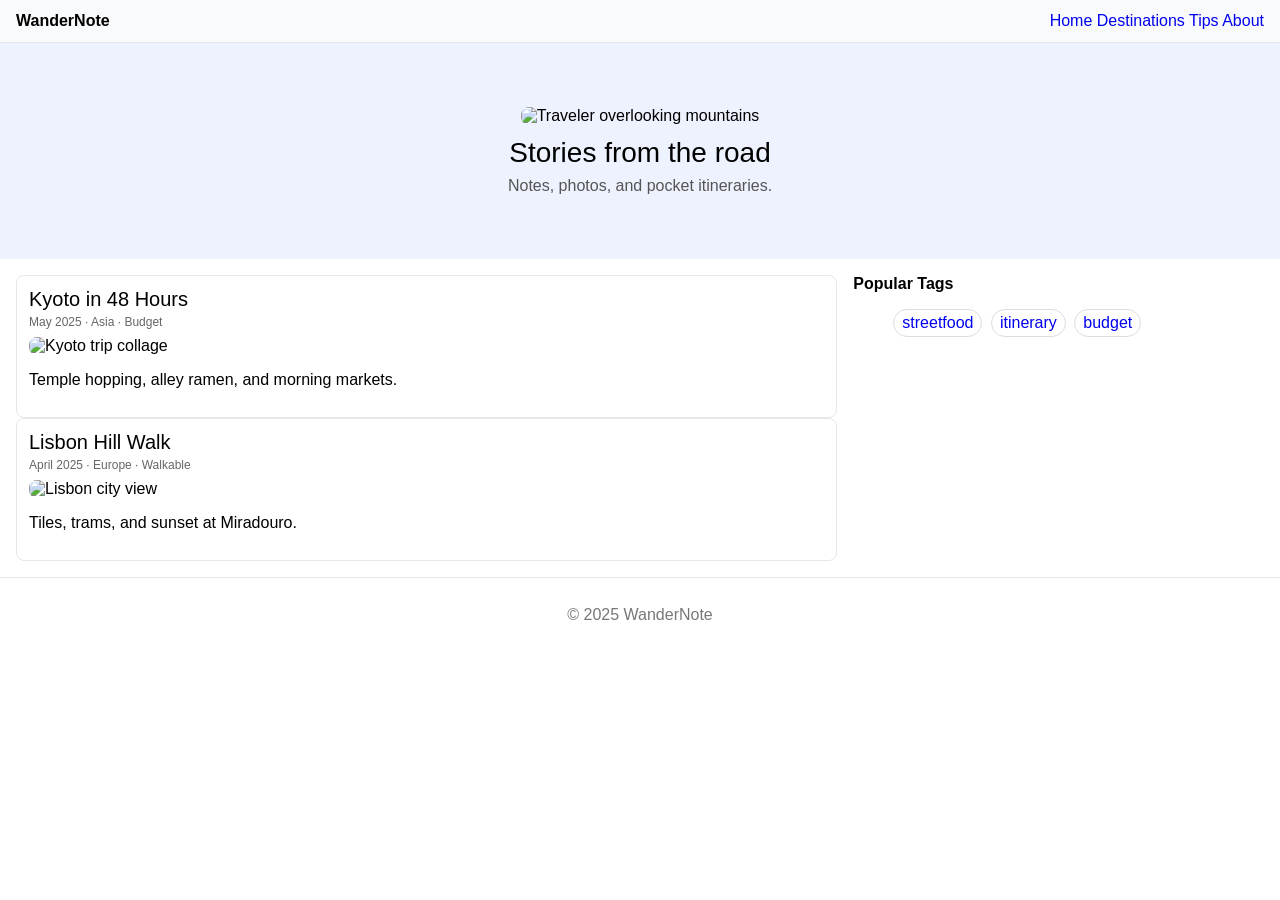
==== 02-Challenge/Unsolved/index.html @ af2b5695 "commit for homework challenge 1" ====
<!DOCTYPE html>
<html lang="en">
  <head>
    <meta charset="utf-8" />
    <meta name="viewport" content="width=device-width, initial-scale=1" />
    <title>WanderNote — Travel Journal</title>
    <link rel="stylesheet" href="./styles.css" />
  </head>
  <body>
    <header id="topbar">
      <a class="logo" href="#">WanderNote</a>
      <nav class="links">
        <a class="nav-link" href="#">Home</a>
        <a class="nav-link" href="#">Destinations</a>
        <a class="nav-link" href="#">Tips</a>
        <a class="nav-link" href="#">About</a>
      </nav>
    </header>

    <header id="hero">
      <figure class="hero-inner">
        <img class="hero-img" src="https://images.unsplash.com/photo-1500530855697-b586d89ba3ee?q=80&w=1600&auto=format&fit=crop" alt="Traveler overlooking mountains" />

        <div class="headline">Stories from the road</div>
        <figcaption class="sub">Notes, photos, and pocket itineraries.</figcaption>
      </figure>
    </header>

    <main id="content">
      <section class="left-col">
        <article class="post card">
          <div class="post-title">Kyoto in 48 Hours</div>
          <div class="post-meta">May 2025 · Asia · Budget</div>
          <img class="post-img" src="https://picsum.photos/id/1016/800/500" alt="Kyoto trip collage" />
          <p class="post-body">Temple hopping, alley ramen, and morning markets.</p>         
        </article>
        <article class="post card">
          <div class="post-title">Lisbon Hill Walk</div>
          <div class="post-meta">April 2025 · Europe · Walkable</div>
          <img class="post-img" src="https://picsum.photos/id/1035/800/500" alt="Lisbon city view" />
          <p class="post-body">Tiles, trams, and sunset at Miradouro.</p>          
        </article>
      </section>
      <aside class="right-col">
        <section class="panel">
          <div class="panel-title">Popular Tags</div>
          <ul class="tag-list">
            <li class="tag"><a href="#">streetfood</a></li>
            <li class="tag"><a href="#">itinerary</a></li>
            <li class="tag"><a href="#">budget</a></li>
          </ul>
        </section>
      </aside>
    </main>

    <footer id="bottombar">
      <p class="copy">© 2025 WanderNote</p>
    </footer>
  </body>
</html>
---- 02-Challenge/Unsolved/styles.css ----
body {
  margin: 0;
  font-family: Arial, Helvetica, sans-serif;
}
a {
  text-decoration: none;
}
#topbar {
  display: flex;
  justify-content: space-between;
  padding: 12px 16px;
  border-bottom: 1px solid #e5e7eb;
  background: #f9fafb;
}
.logo {
  font-weight: bold;
  color: black;
  text-decoration: none;
}
#hero {
  padding: 48px 16px;
  background: #eef2ff;
  text-align: center;
}
.headline {
  font-size: 28px;
  margin-bottom: 8px;
}
.sub {
  color: #555;
}
#content {
  display: grid;
  grid-template-columns: 2fr 1fr;
  gap: 16px;
  padding: 16px;
}
.card {
  border: 1px solid #e5e7eb;
  padding: 12px;
  border-radius: 8px;
}
.post-title {
  font-size: 20px;
  margin-bottom: 4px;
}
.post-meta {
  font-size: 12px;
  color: #666;
  margin-bottom: 8px;
}
.panel-title {
  font-weight: 600;
  margin-bottom: 8px;
}
.tag {
  display: inline-block;
  padding: 4px 8px;
  border: 1px solid #ddd;
  margin: 0 4px 4px 0;
  border-radius: 9999px;
  text-decoration: none;
}
#bottombar {
  border-top: 1px solid #e5e7eb;
  padding: 12px 16px;
  text-align: center;
  color: #777;
}

/* Images */
.hero-img {
  max-width: 100%;
  height: auto;
  border-radius: 8px;
  margin-bottom: 12px;
}
.post-img {
  width: 100%;
  height: auto;
  border-radius: 8px;
  margin: 8px 0;
  display: block;
}
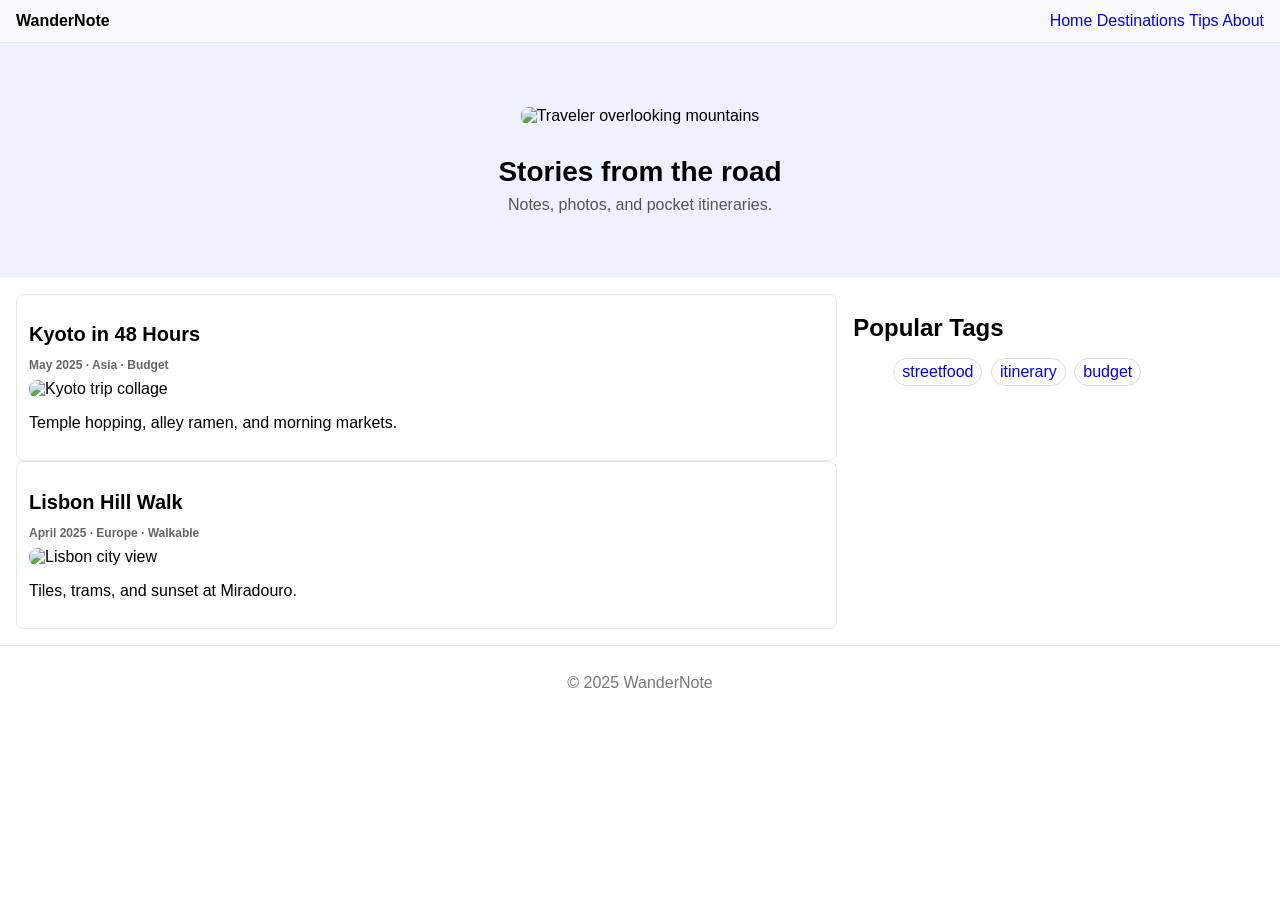
==== commit db8e0a6e: "Committing an update to html." ====
--- a/02-Challenge/Unsolved/index.html
+++ b/02-Challenge/Unsolved/index.html
@@ -21,7 +21,7 @@
       <figure class="hero-inner">
         <img class="hero-img" src="https://images.unsplash.com/photo-1500530855697-b586d89ba3ee?q=80&w=1600&auto=format&fit=crop" alt="Traveler overlooking mountains" />
 
-        <div class="headline">Stories from the road</div>
+        <h1 class="headline">Stories from the road</h1>
         <figcaption class="sub">Notes, photos, and pocket itineraries.</figcaption>
       </figure>
     </header>
@@ -29,21 +29,21 @@
     <main id="content">
       <section class="left-col">
         <article class="post card">
-          <div class="post-title">Kyoto in 48 Hours</div>
-          <div class="post-meta">May 2025 · Asia · Budget</div>
+          <h2 class="post-title">Kyoto in 48 Hours</h2>
+          <h3 class="post-meta">May 2025 · Asia · Budget</h3>
           <img class="post-img" src="https://picsum.photos/id/1016/800/500" alt="Kyoto trip collage" />
           <p class="post-body">Temple hopping, alley ramen, and morning markets.</p>         
         </article>
         <article class="post card">
-          <div class="post-title">Lisbon Hill Walk</div>
-          <div class="post-meta">April 2025 · Europe · Walkable</div>
+          <h2 class="post-title">Lisbon Hill Walk</h2>
+          <h3 class="post-meta">April 2025 · Europe · Walkable</h3>
           <img class="post-img" src="https://picsum.photos/id/1035/800/500" alt="Lisbon city view" />
           <p class="post-body">Tiles, trams, and sunset at Miradouro.</p>          
         </article>
       </section>
       <aside class="right-col">
         <section class="panel">
-          <div class="panel-title">Popular Tags</div>
+          <h2 class="panel-title">Popular Tags</h2>
           <ul class="tag-list">
             <li class="tag"><a href="#">streetfood</a></li>
             <li class="tag"><a href="#">itinerary</a></li>
